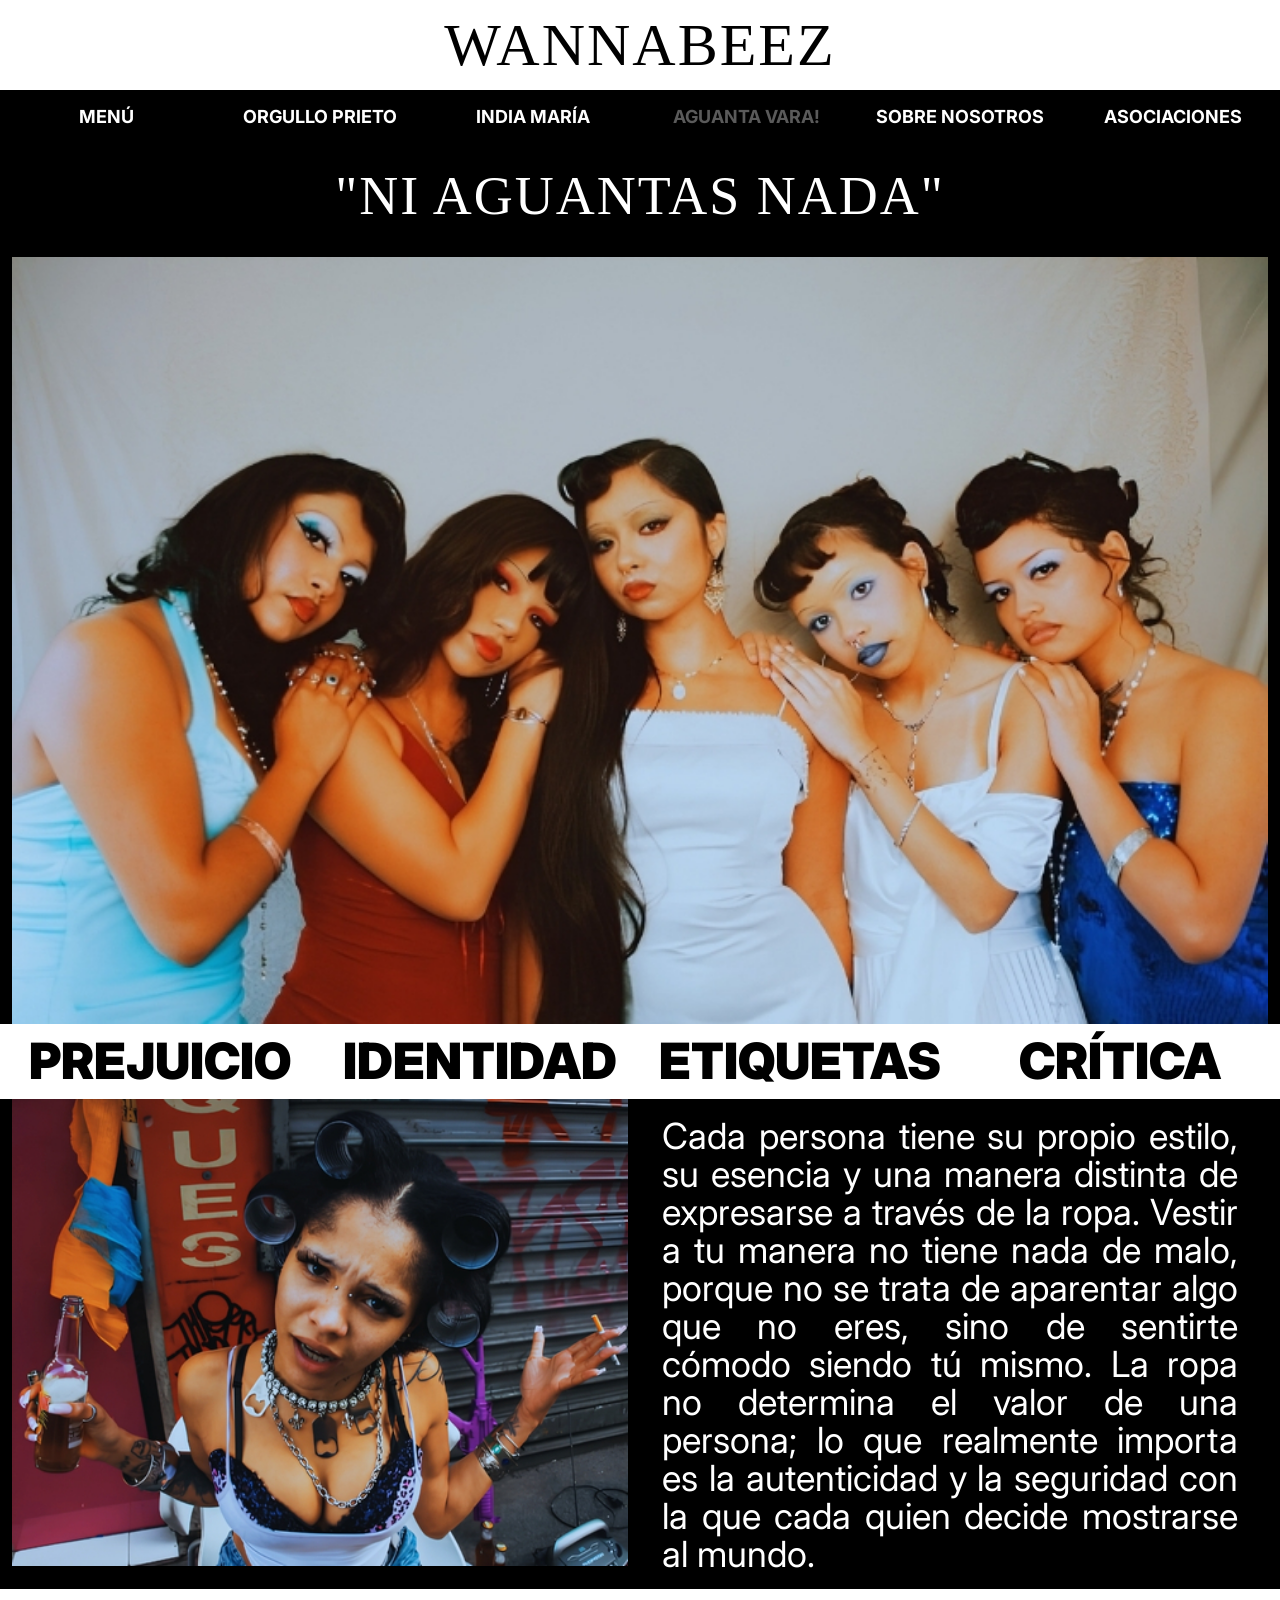
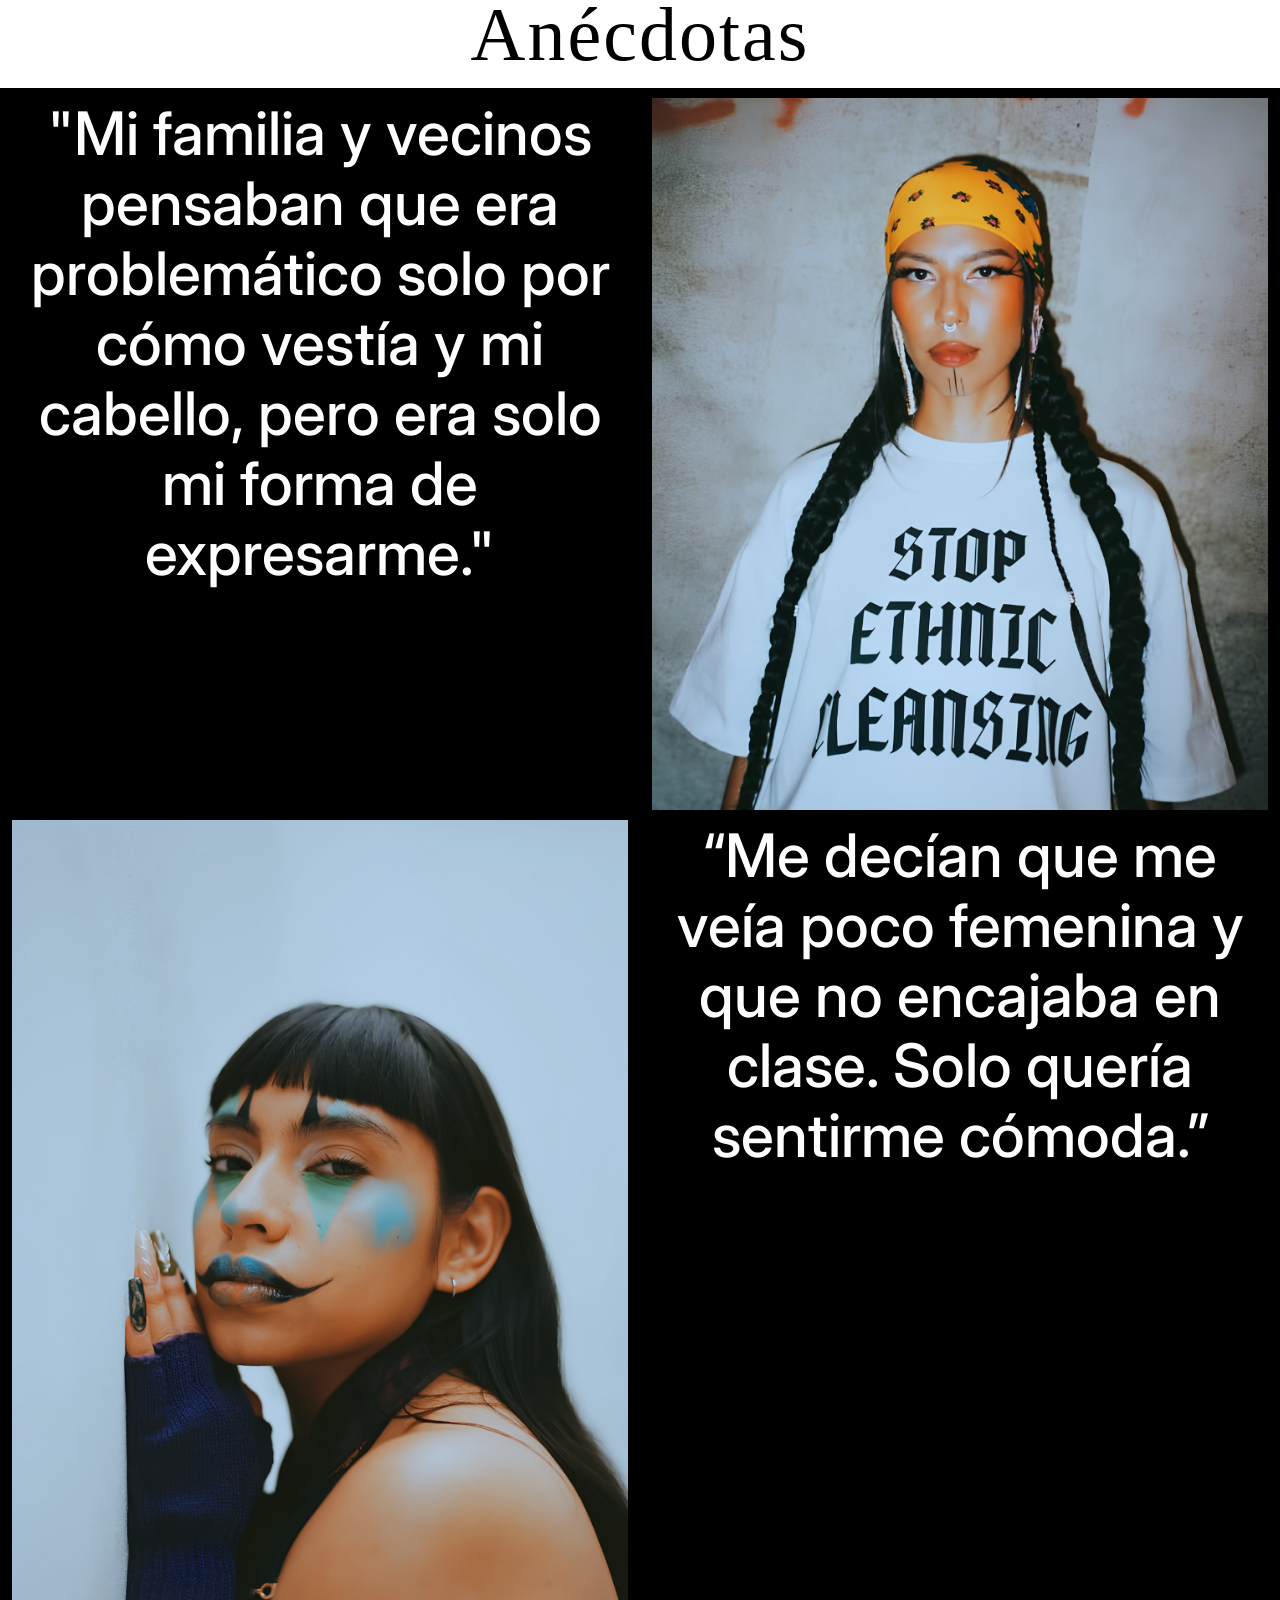
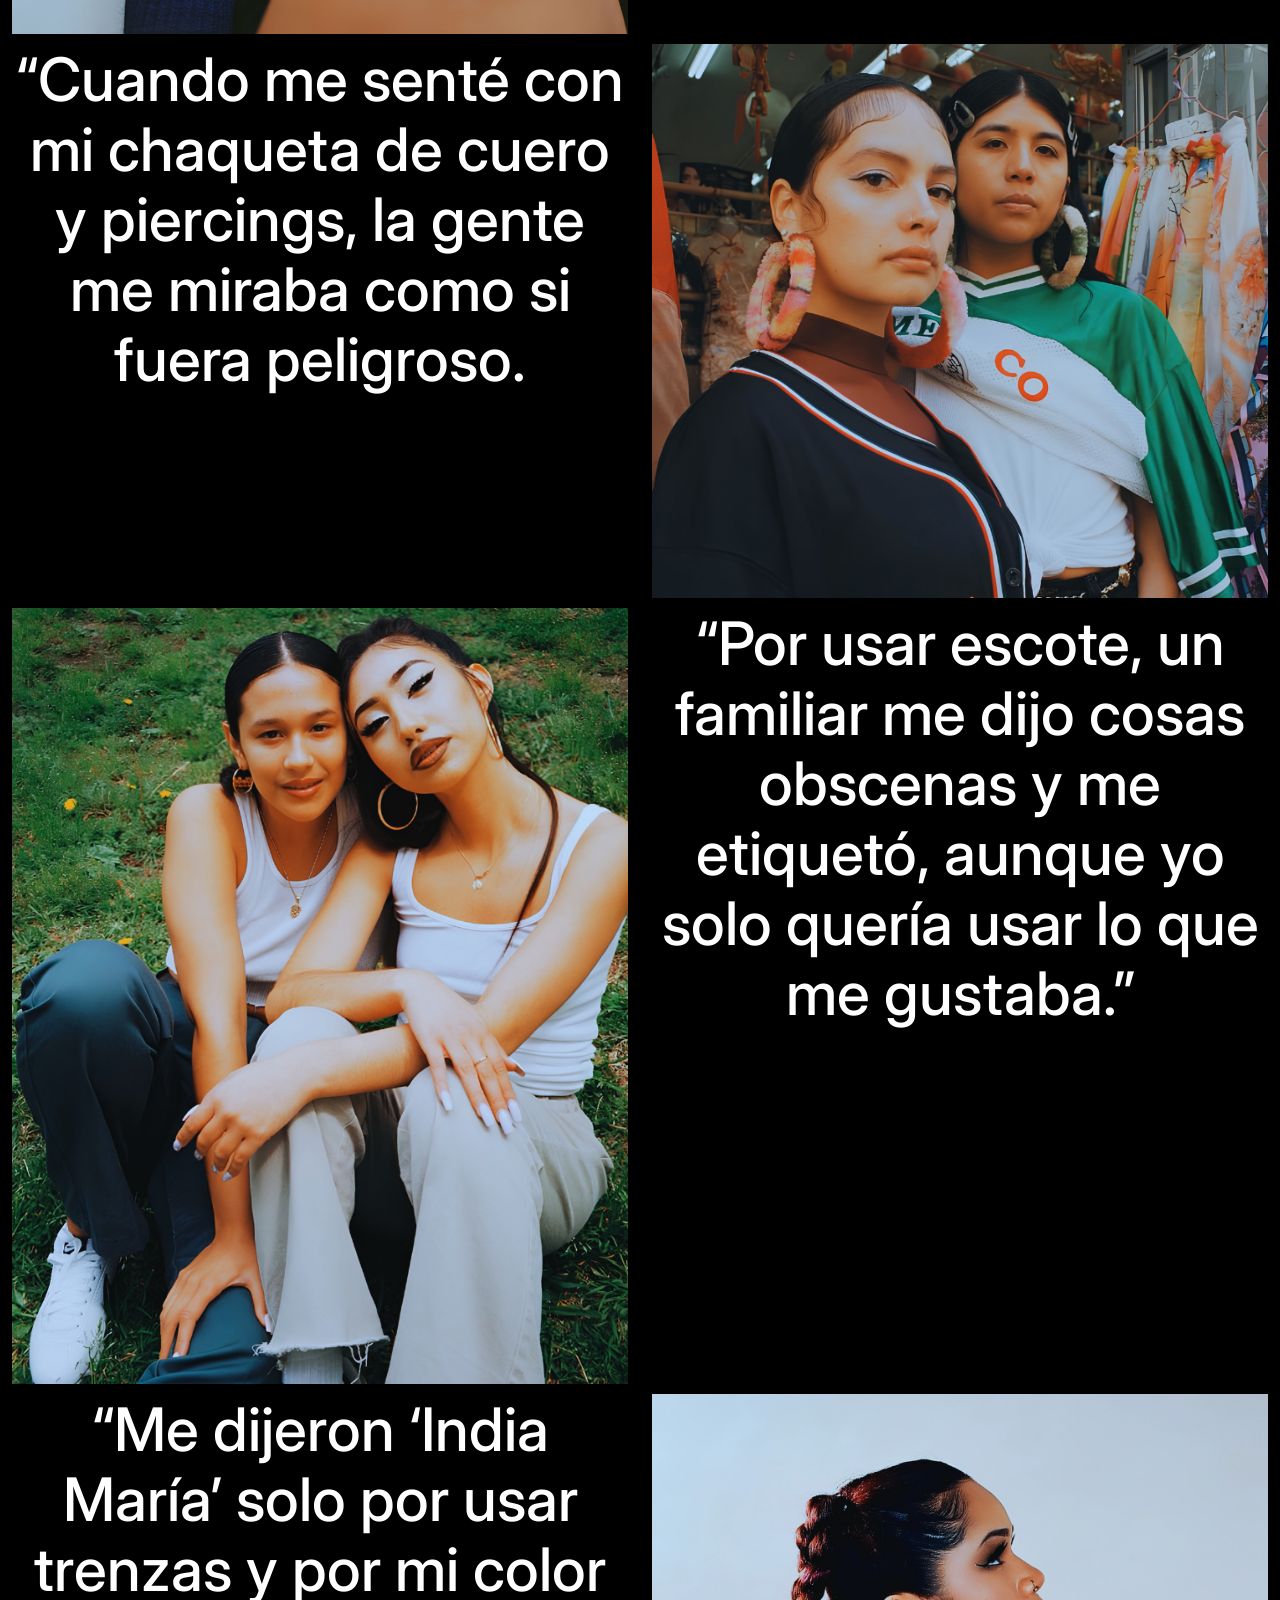
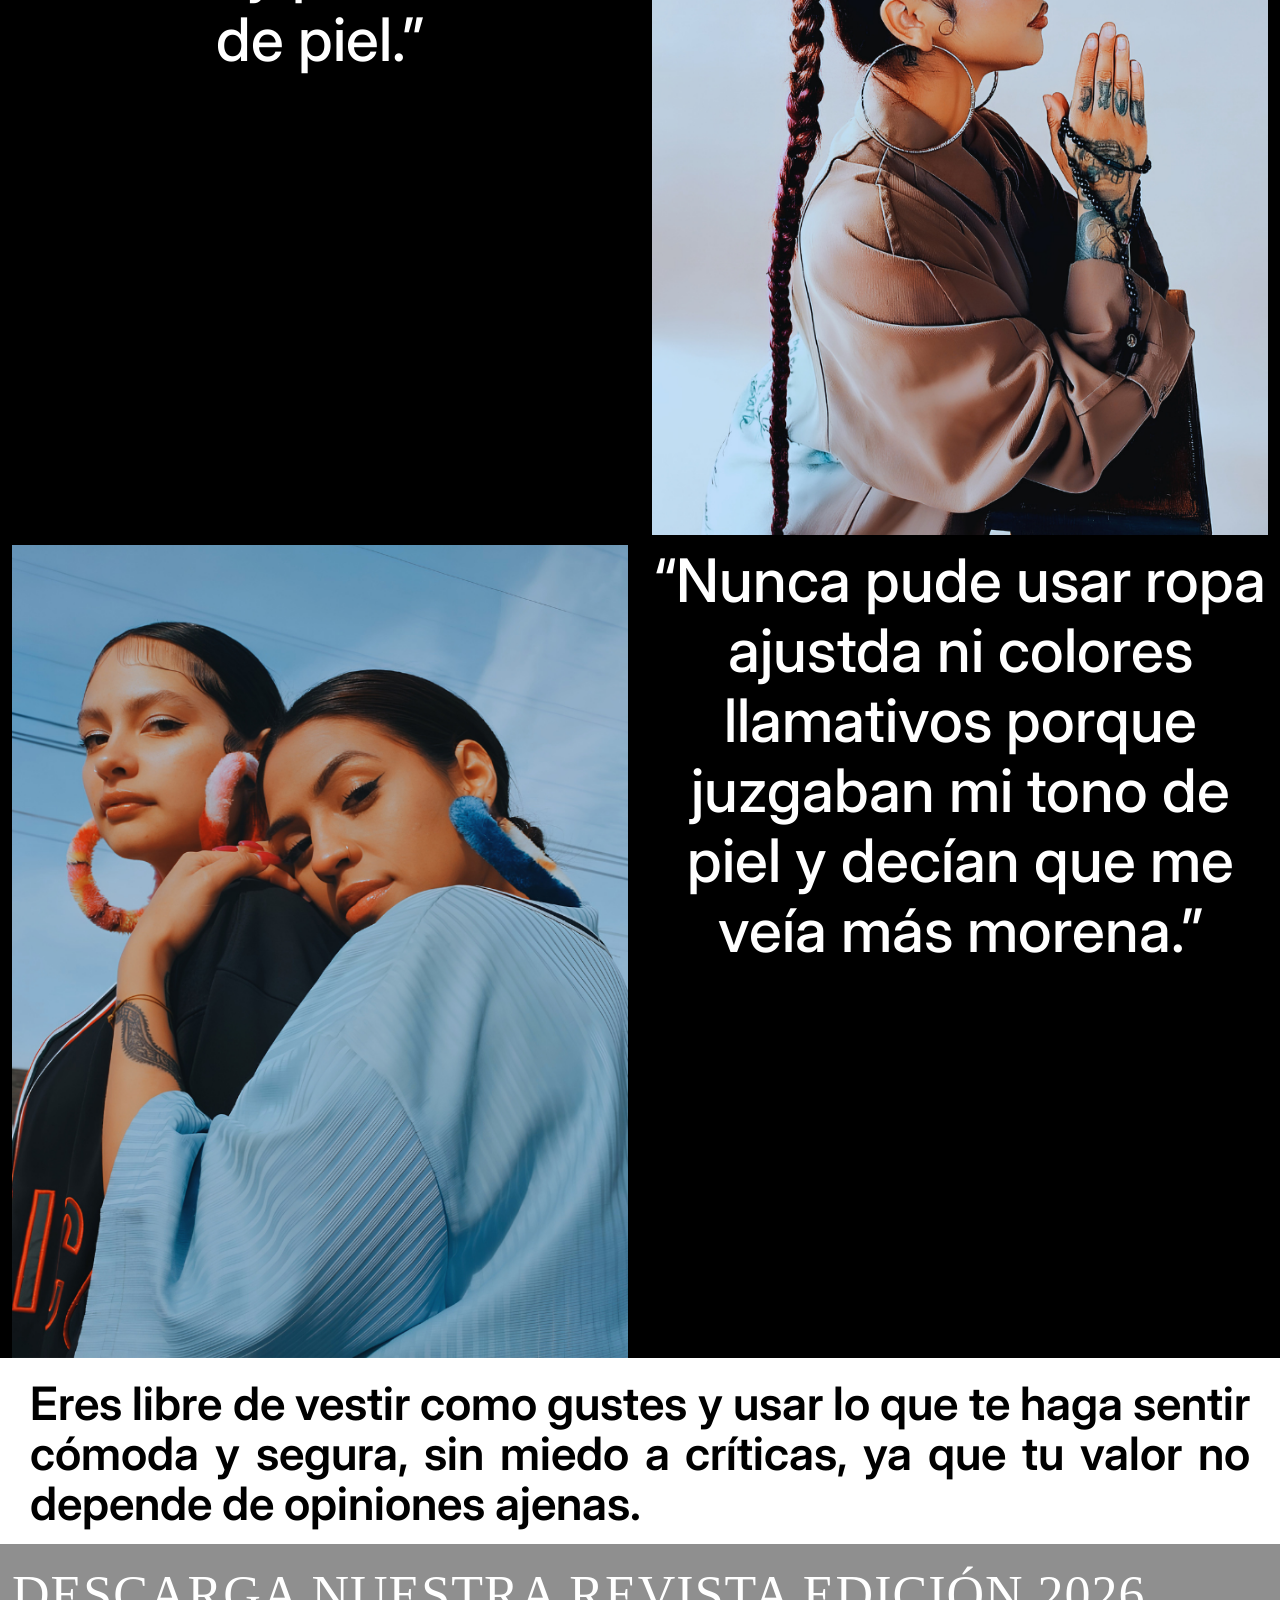
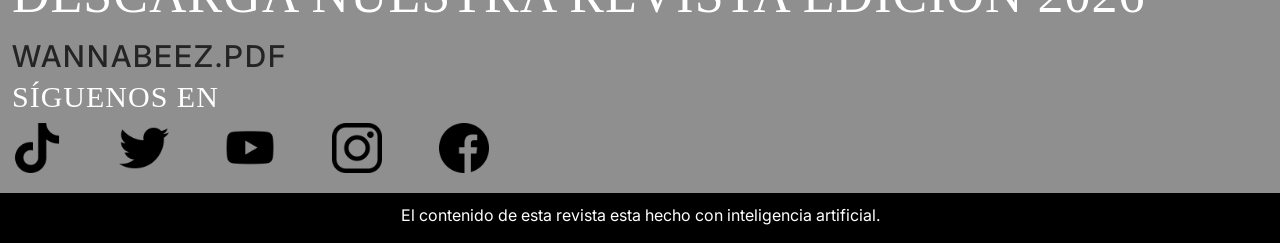
==== aguantavara.html @ c0423ff6 "Add files via upload" ====
<!DOCTYPE html>
<html lang="es">
<head>
    <meta charset="UTF-8">
    <meta name="viewport" content="width=device-width, initial-scale=1.0">
    <title>WANNABEEZ</title>
    <link rel="stylesheet" href="aguantavara.css">
    <link rel="preconnect" href="https://fonts.googleapis.com">
<link rel="preconnect" href="https://fonts.gstatic.com" crossorigin>
<link href="https://fonts.googleapis.com/css2?family=Rubik+Dirt&display=swap" rel="stylesheet">
    <link href="https://cdn.jsdelivr.net/npm/bootstrap@5.3.8/dist/css/bootstrap.min.css" rel="stylesheet" integrity="sha384-sRIl4kxILFvY47J16cr9ZwB07vP4J8+LH7qKQnuqkuIAvNWLzeN8tE5YBujZqJLB" crossorigin="anonymous">
    
    <link href="https://fonts.googleapis.com/css2?family=Inter:ital,opsz,wght@0,14..32,100..900;1,14..32,100..900&family=Rubik+Dirt&display=swap" rel="stylesheet">
</head>
<body>
<div class="barranav container-fluid">
        <div class="wannabeez row">
            <div class="col-12 col-md-12 col-lg-12 ">WANNABEEZ</div>
        </div>
          <div class="nav row">
        <div class="col-6 col-md-6 col-lg-2">
          <a href="paginaprincipal.html" class="bar">Menú</a>
        </div>

        <div class="col-6 col-md-6 col-lg-2">
         <a href="mex.html" class="bar">Orgullo Prieto</a>
        </div>
        
        <div class="col-6 col-md-6 col-lg-2">
          <a href="indiamaria.html" class="bar">India María</a>
        </div>

        <div class="col-6 col-md-6 col-lg-2">
          <a href="aguantavara.html" class="bar aguanta">Aguanta Vara!</a>
        </div>

        <div class="col-6 col-md-7 col-lg-2">
           <a href="sobrenosotros.html" class="bar">Sobre Nosotros</a>
        </div>

       <div class="col-6 col-md-7 col-lg-2">
           <a href="asociaciones.html" class="bar">Asociaciones</a>
        </div>
    </div>
    </div>
  
    
    <div class="niaguantas container-fluid">
      <div class="row">
         <div class="col-12 col-md-12 col-lg-12">
            <h1 class="nada">"Ni aguantas nada"</h1>
        </div>
      </div>
    </div>

 <div class="estilo-section container-fluid">
      <div class="row">
            <div class="contenedor-imagen-principal col-12 col-md-12 col-lg-12 ">
                <img 
                    src="latinasvestidos.jpg"
                    alt="imagen no disponible"
                    class="imagen-estilo img-fluid "
                >
            </div>
      </div>
  </div>
 
  <div class="cinta container-fluid">
    <div class="row">
      <div class="textocinta col-12 col-md-6 col-lg-3">Prejuicio</div>
      <div class="textocinta col-12 col-md-6 col-lg-3">Identidad</div>
      <div class="textocinta col-12 col-md-6 col-lg-3">Etiquetas</div>
      <div class="textocinta col-12 col-md-6 col-lg-3">Crítica</div>

    </div>
  </div>










      <div class="corriente-section container-fluid">
          <div class="row">
            <div class="col-12 col-md-12 col-lg-6">
                <img 
                    src="mujertubos.jpg"
                    alt="imagen no disponible"
                    class="imagen-corriente img-fluid"
                >
            </div>

             <div class="col-12 col-md-12 col-lg-6">
                <div class="contenido-corriente">
                    <p class="texto-corriente">
                       Cada persona tiene su propio estilo, su esencia y una manera distinta de expresarse a través de la ropa. Vestir a tu manera no tiene nada de malo, porque no se trata de aparentar algo que no eres, sino de sentirte cómodo siendo tú mismo. La ropa no determina el valor de una persona; lo que realmente importa es la autenticidad y la seguridad con la que cada quien decide mostrarse al mundo.
                    </p>
                </div>
            </div>
        </div>
      </div>
        

    <div class="anecdota container-fluid">
      <div class="row">
         <div class="col-12 col-md-12 col-lg-12">
            <h1 class="anecdotas">Anécdotas</h1>
        </div>
      </div>
    </div>

 <div class="anecdotass container-fluid">
      <div class="row">
            <div class="col-12 col-md-6 col-lg-6 ">
                 <h3 class="anecdotaa">"Mi familia y vecinos pensaban que era problemático solo por cómo vestía y mi cabello, pero era solo mi forma de expresarme."</h1>
            </div>
            <div class="col-12 col-md-6 col-lg-6 ">
               <img src="chavatrenzasgorroamarillo.png" alt="imagen no disponible" class="imagenes img-fluid">
          </div>
      </div>

      <div class="row">
            <div class="col-12 col-md-6 col-lg-6 ">
               <img src="chavapayaso.png" alt="imagen no disponible" class="imagenes img-fluid">
          </div>
          <div class="col-12 col-md-6 col-lg-6 ">
                 <h3 class="anecdotaa">“Me decían que me veía poco femenina y que no encajaba en clase. Solo quería sentirme cómoda.”</h1>
            </div>
      </div>

       <div class="row">
            <div class="col-12 col-md-6 col-lg-6 ">
                 <h3 class="anecdotaa">“Cuando me senté con mi chaqueta de cuero y piercings, la gente me miraba como si fuera peligroso.</h1>
            </div>
            <div class="col-12 col-md-6 col-lg-6 ">
               <img src="doschavas.png" alt="imagen no disponible" class="imagenes img-fluid">
          </div>
      </div>

      <div class="row">
            <div class="col-12 col-md-6 col-lg-6 ">
               <img src="doschavassentadapasto.png" alt="imagen no disponible" class="imagenes img-fluid">
          </div>
          <div class="col-12 col-md-6 col-lg-6 ">
                 <h3 class="anecdotaa">“Por usar escote, un familiar me dijo cosas obscenas y me etiquetó, aunque yo solo quería usar lo que me gustaba.”</h1>
            </div>
      </div>

        <div class="row">
            <div class="col-12 col-md-6 col-lg-6 ">
                 <h3 class="anecdotaa">“Me dijeron ‘India María’ solo por usar trenzas y por mi color de piel.”</h1>
            </div>
            <div class="col-12 col-md-6 col-lg-6 ">
               <img src="chavatrezasdelado.png" alt="imagen no disponible" class="imagenes img-fluid">
          </div>
      </div>

      <div class="row">
            <div class="col-12 col-md-6 col-lg-6 ">
               <img src="doschavasmiradabaja.png" alt="imagen no disponible" class="imagenes img-fluid">
          </div>
          <div class="col-12 col-md-6 col-lg-6 ">
                 <h3 class="anecdotaa">“Nunca pude usar ropa ajustda ni colores llamativos porque juzgaban mi tono de piel y decían que me veía más morena.”</h1>
            </div>
      </div>
  </div>


   <div class="frasefinal container-fluid">
    <div class="row">
      <div class="col-12 col-md-12 col-lg-12">
         <p class="texto-final col-12 col-md-12 col-lg-12">
              Eres libre de vestir como gustes y usar lo que te haga sentir cómoda y segura, sin miedo a críticas, ya que tu valor no depende de opiniones ajenas.
            </p>
      </div>
    </div>
   </div>



<div class="descarga container-fluid">
    <div class="row">
      <div class="col-12 col-md-12 col-lg-12">
        <h1 class="descargarevista">DESCARGA NUESTRA REVISTA EDICIÓN 2026</h1>
        <a href="*" class="pdf">WANNABEEZ.PDF</a>
         <h1 class="siguenos">Síguenos en</h1>
      </div>
    </div>
      <div class="row">
        <div class="col-2 col-md-1 col-lg-1">
           <img src="tik-tok.png" alt="imagen no disponible" class="imgfluid iconos" >
        </div>

        <div class="col-2 col-md-1 col-lg-1">
          <img src="twitter-forma-negra.png" alt="imagen no disponible" class="imgfluid iconos">
        </div>

        <div class="col-2 col-md-1 col-lg-1">
          <img src="youtube.png" alt="imagen no disponible" class="imgfluid iconos">
        </div>

        <div class="col-2 col-md-1 col-lg-1">
               <img src="logotipo-de-instagram.png" alt="imagen no disponible" class="imgfluid iconos">
        </div>

        <div class="col-2 col-md-1 col-lg-1">
          <img src="facebook (2).png" alt="imagen no disponible" class="imgfluid iconos">
        </div>
      </div>
</div>

<div class="ia container-fluid">
  <div class="row">
      <div class="col-12 col-md-12 col-lg-12">
        <p class="inteligenciaartificial">El contenido de esta revista esta hecho con inteligencia artificial.</p>
      </div>
    </div>
</div>
    
    <script src="https://cdn.jsdelivr.net/npm/bootstrap@5.3.8/dist/js/bootstrap.bundle.min.js" integrity="sha384-FKyoEForCGlyvwx9Hj09JcYn3nv7wiPVlz7YYwJrWVcXK/BmnVDxM+D2scQbITxI" crossorigin="anonymous"></script>
</body>
</html>
---- aguantavara.css ----
body {
    width: 100%;
    overflow-x: hidden;
}

.wannabeez{
    font-size: 60px;
    letter-spacing: 2px;
     display: flex;
    justify-content: space-between;
    font-family: var(--tipografiatitulos);
    color: #000000;
    text-align: center;
    transition: all 0.6s ease-in-out;
  }

   .wannabeez:hover{
     transition: all 0.6s ease-in-out;
     color: #ffffff;
  }

.nav{
    background-color: #000000;
    display: flex;
    justify-content: space-around;
    align-items: center;
}

.bar{
    color: #ffffff;
  text-decoration: none;
  font-size: 18px ;
  text-align: center;
  text-transform: uppercase; 
  font-family: var(--tipografiatexto);
  font-weight: 700;
  line-height: 100%;
  display: flex;
    justify-content: center;
    padding: 18px 0 ;
    transition: all 0.4s ease-in-out;

}

.bar:hover{
    color: #bebebe;
    font-size: 20px ;
    transition: all 0.4s ease-in-out;
}


.aguanta{
       color: #5a5a5a;
  font-size: 18px ;
  text-align: center;
  text-transform: uppercase; 
  font-family: var(--tipografiatexto);
  font-weight: 700;
  line-height: 100%;
  display: flex;
    justify-content: center;
    padding: 18px 0 ;
}

.niaguantas{
  background-color: #000000;
}

.nada{
    text-transform: uppercase;
    color: #ffffff;
    font-family: var(--tipografiatitulos);
    padding: 20px 20px ;
    background-color: #000000;
     text-align: center;
    font-size: 54px ;
    letter-spacing: 2px;
}


.estilo-section{
background-color: #000000;
 width: 100%;
}

.imagen-estilo{
    width: 100%;
    max-width: 380px;
    height: 520px;


}

.cinta{
  background-color: #ffffff;
}

.textocinta{
  color: #000000;
  font-family: var(--tipografiatexto);
  font-size: 50px ;
text-align: center;
  font-weight: 900;
  text-transform: uppercase;
}

.corriente-section{
   background-color: #000000;
}

.contenido-corriente{
   background-color: #000000;
  margin-top: 18px ;
}

.texto-corriente{
    margin-left: 10px ;
     margin-right: 30px;
     font-family: var(--tipografiatexto);
text-align: justify;
    font-size: 36px;
    line-height: 38px ;
    color: #ffffff;
    
}

.imagen-corriente{
  width: 100%;
}

.anecdota{
  background-color: #ffffff;
  display: flex;
  justify-content: center;
  align-items: center;
}

.anecdotas{
  color: #000000;
  font-family: var(--tipografiatitulos);
  letter-spacing: 2px ;
  font-size: 76px;
  text-align: center;
}
.anecdotass{
  background-color: #000000;
}

.anecdotaa{
color: #ffffff;
background-color: #000000;
margin-top: 10px ;
text-align: center;
font-family: var(--tipografiatexto);
font-weight: 500;
font-size: 60px ;
line-height: 70px ;
}


.imagenes{
  width: 100%;
  margin-top: 10px ;
}

.frasefinal{
  background-color: #ffffff;
  margin-top: 10px ;
}

.texto-final{
  color: #000000;
  margin-top: 10px ;
  font-family: var(--tipografiatexto);
  font-size: 46px ;
  text-align: justify;
  line-height: 50px ;
  padding-left: 18px ;
  padding-right: 18px ;
font-weight: 600;
}


.descarga{
  position: absolute;
  position: relative;
  background-color: #8f8f8f;
  padding: 20px ;
  
}

.descargarevista{
  color: #ffffff;
font-size: 52px ;
font-family: var(--tipografiatitulos);
text-transform: uppercase;
display: flex;
justify-content: left;
 letter-spacing: 1px ;

}

.pdf{
  text-decoration: none;
  color: #242424;
  font-size: 30px ;
  font-family: "Inter", sans-serif;
  letter-spacing: 2px ;
  transition: all 0.4s ease-in-out;
  font-weight: 500;
}

.pdf:hover{
    color: #000000;
    font-size: 32px ;
    transition: all 0.4s ease-in-out;
}

.siguenos{
 color: #ffffff;
  text-align: center;
    color: #ffffff;
font-size: 30px ;
font-family: var(--tipografiatitulos);
text-transform: uppercase;
display: flex;
justify-content: left;
 letter-spacing: 1px ;

}

.iconos{
  height: 50px;
  display: flex;
}

.ia{
  background-color: #000000;
  padding-top: 10px ;
}

.inteligenciaartificial{
  color: #ffffff;
  font-family: var(--tipografiatexto);
  font-size: 16px ;
  text-align: center;
}


:root{
    --tipografiatitulos: impact;
    --tipografiatexto: "Inter", sans-serif;
}
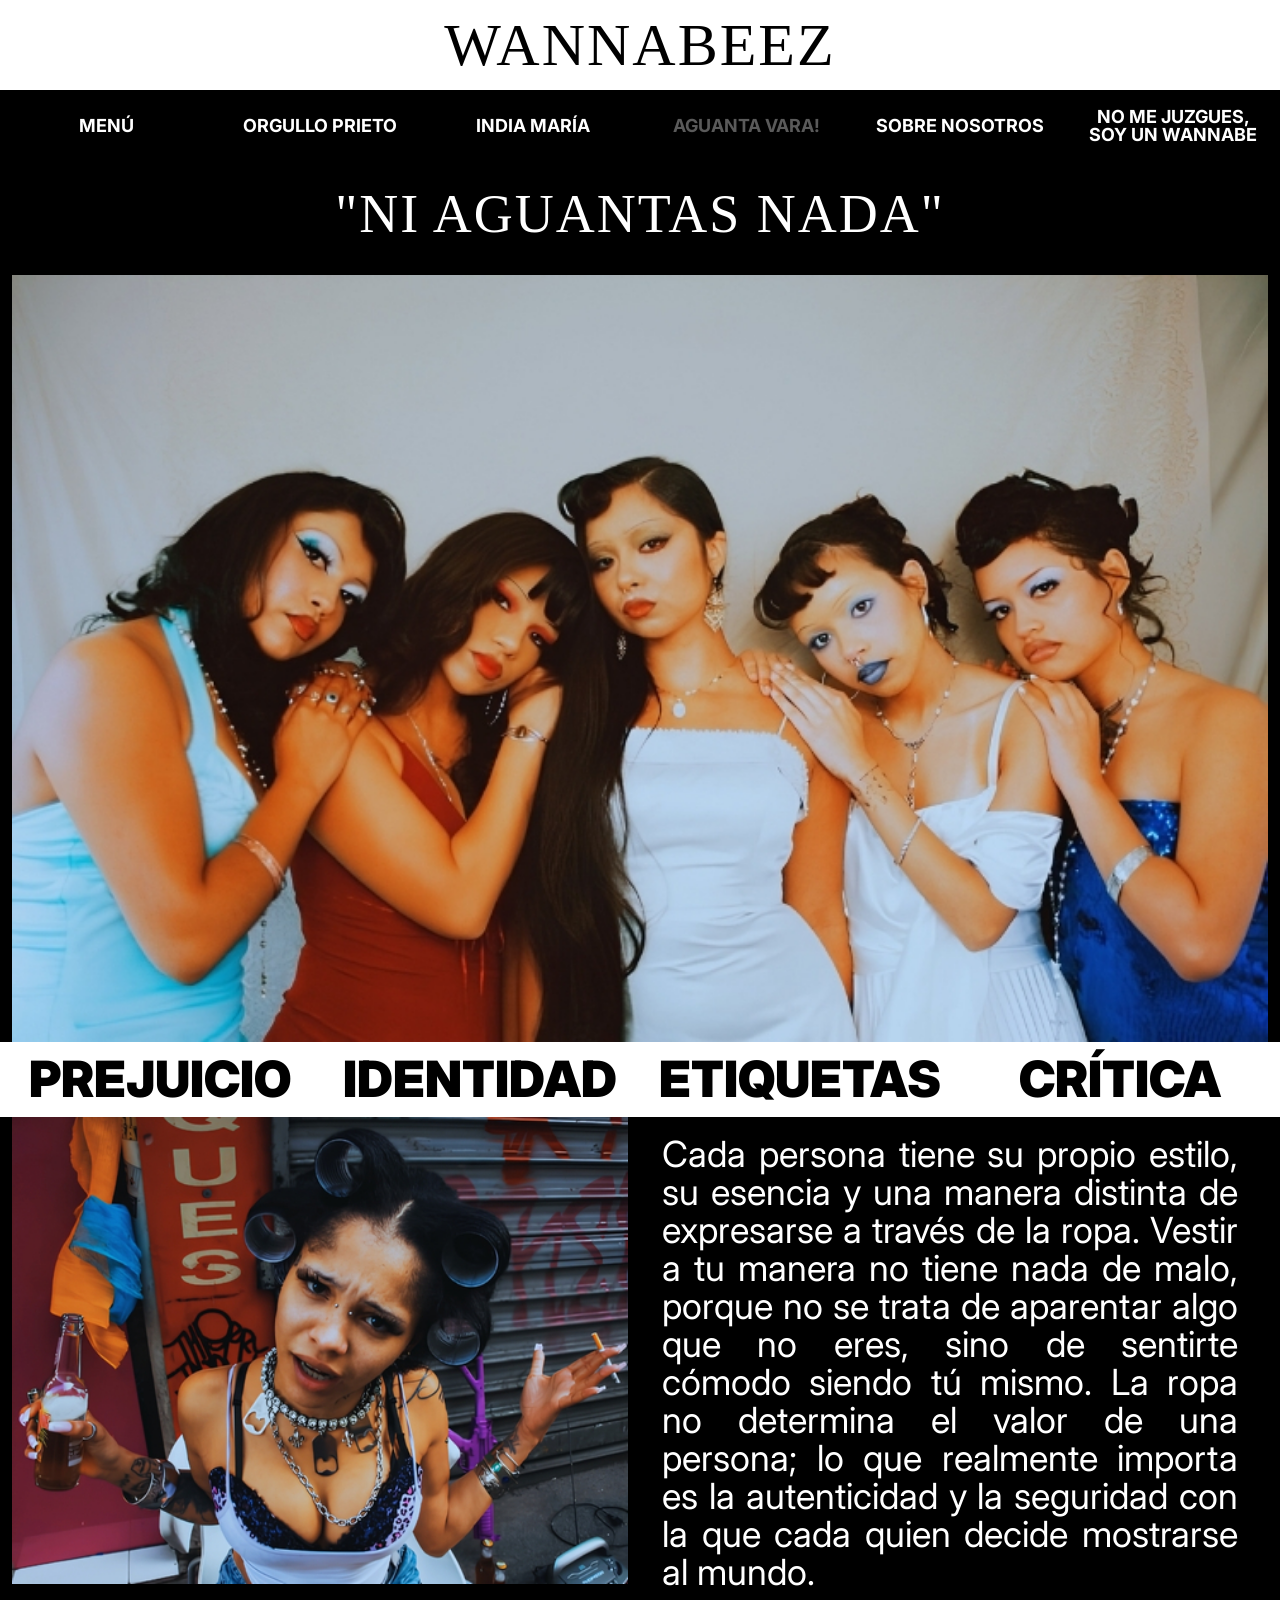
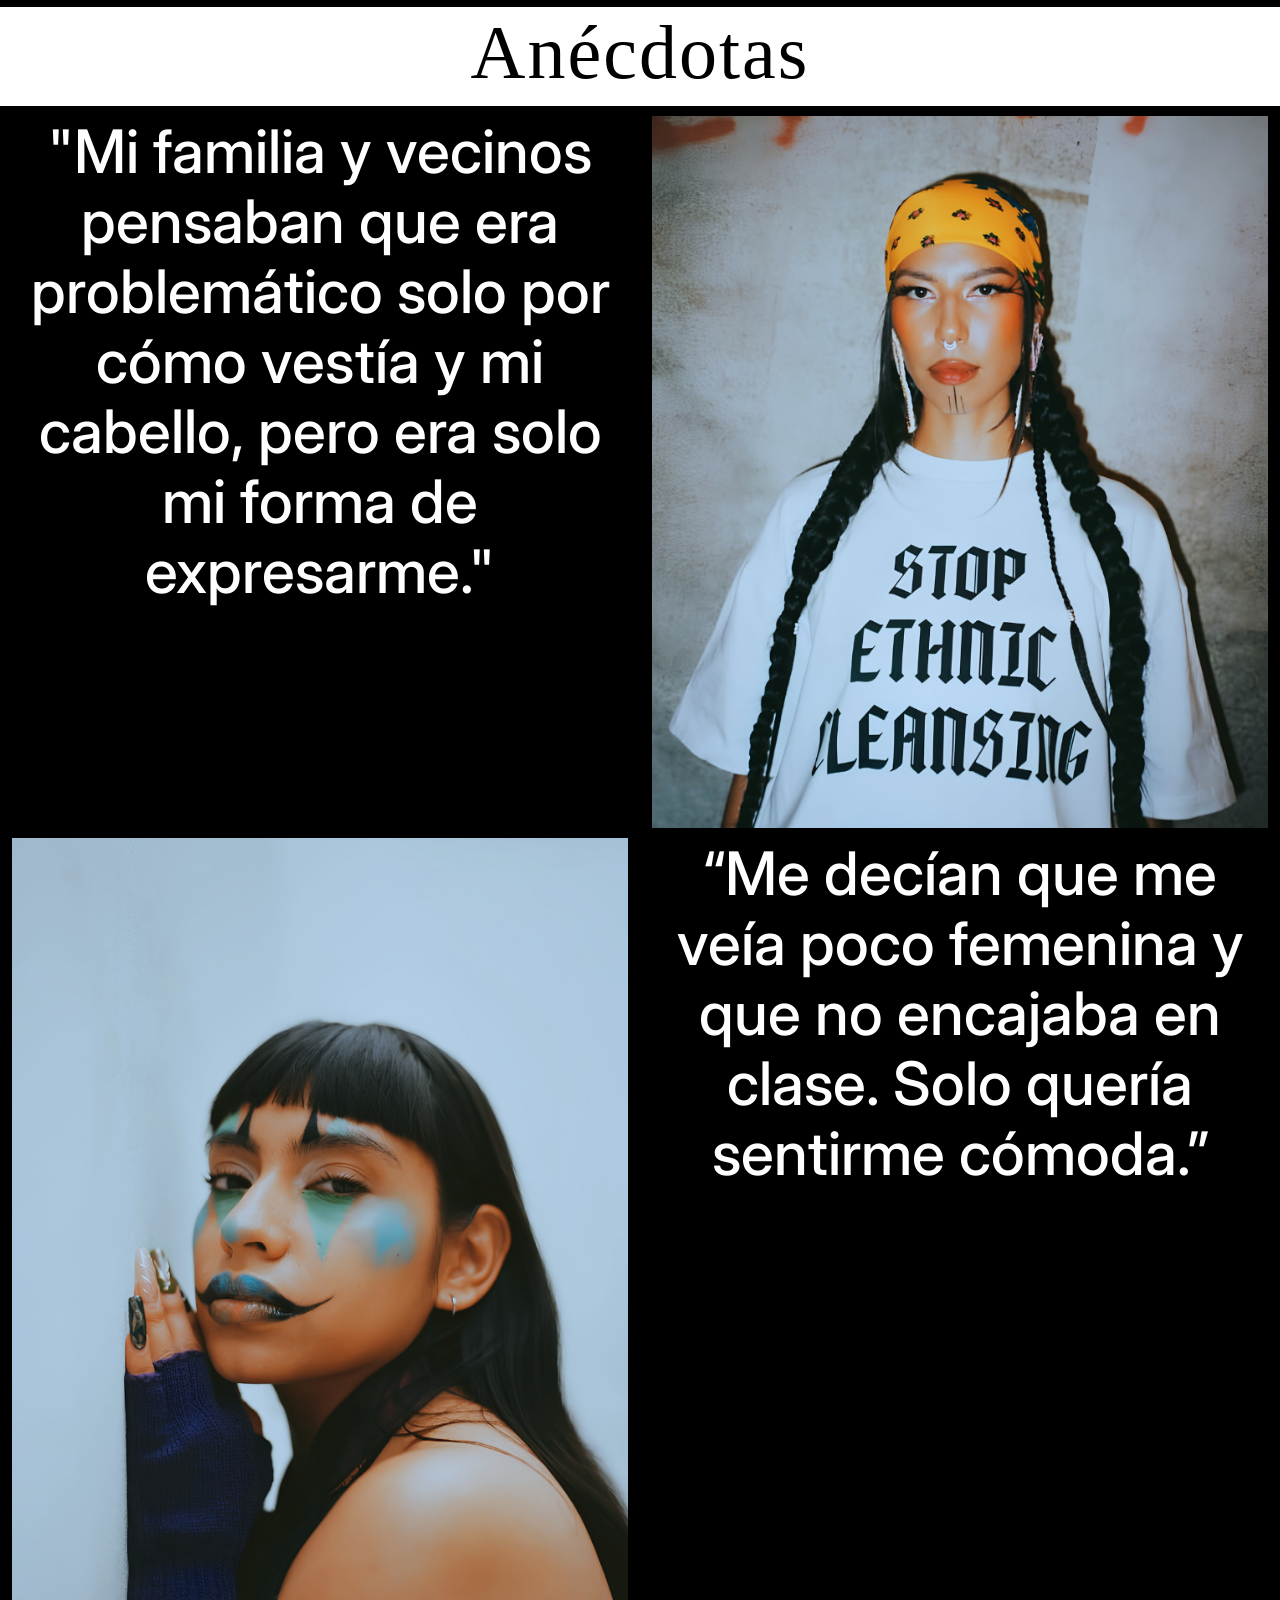
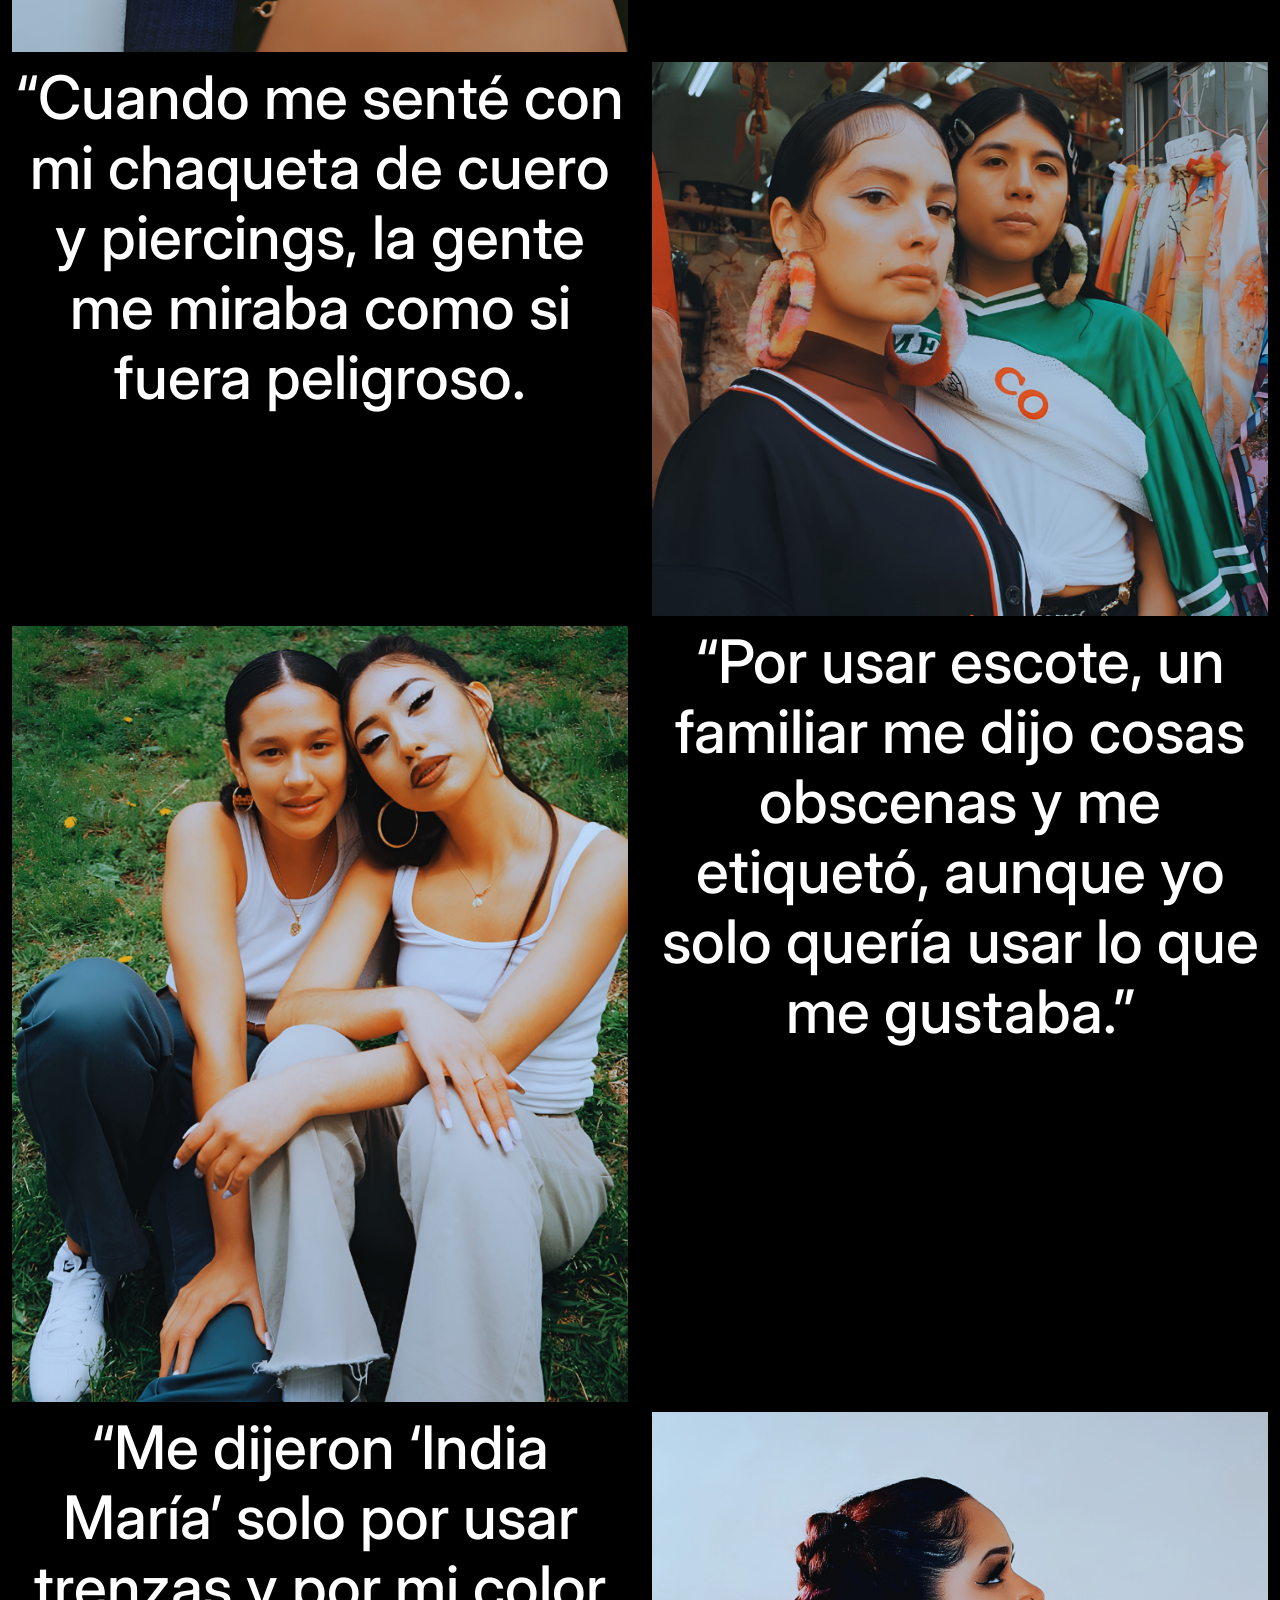
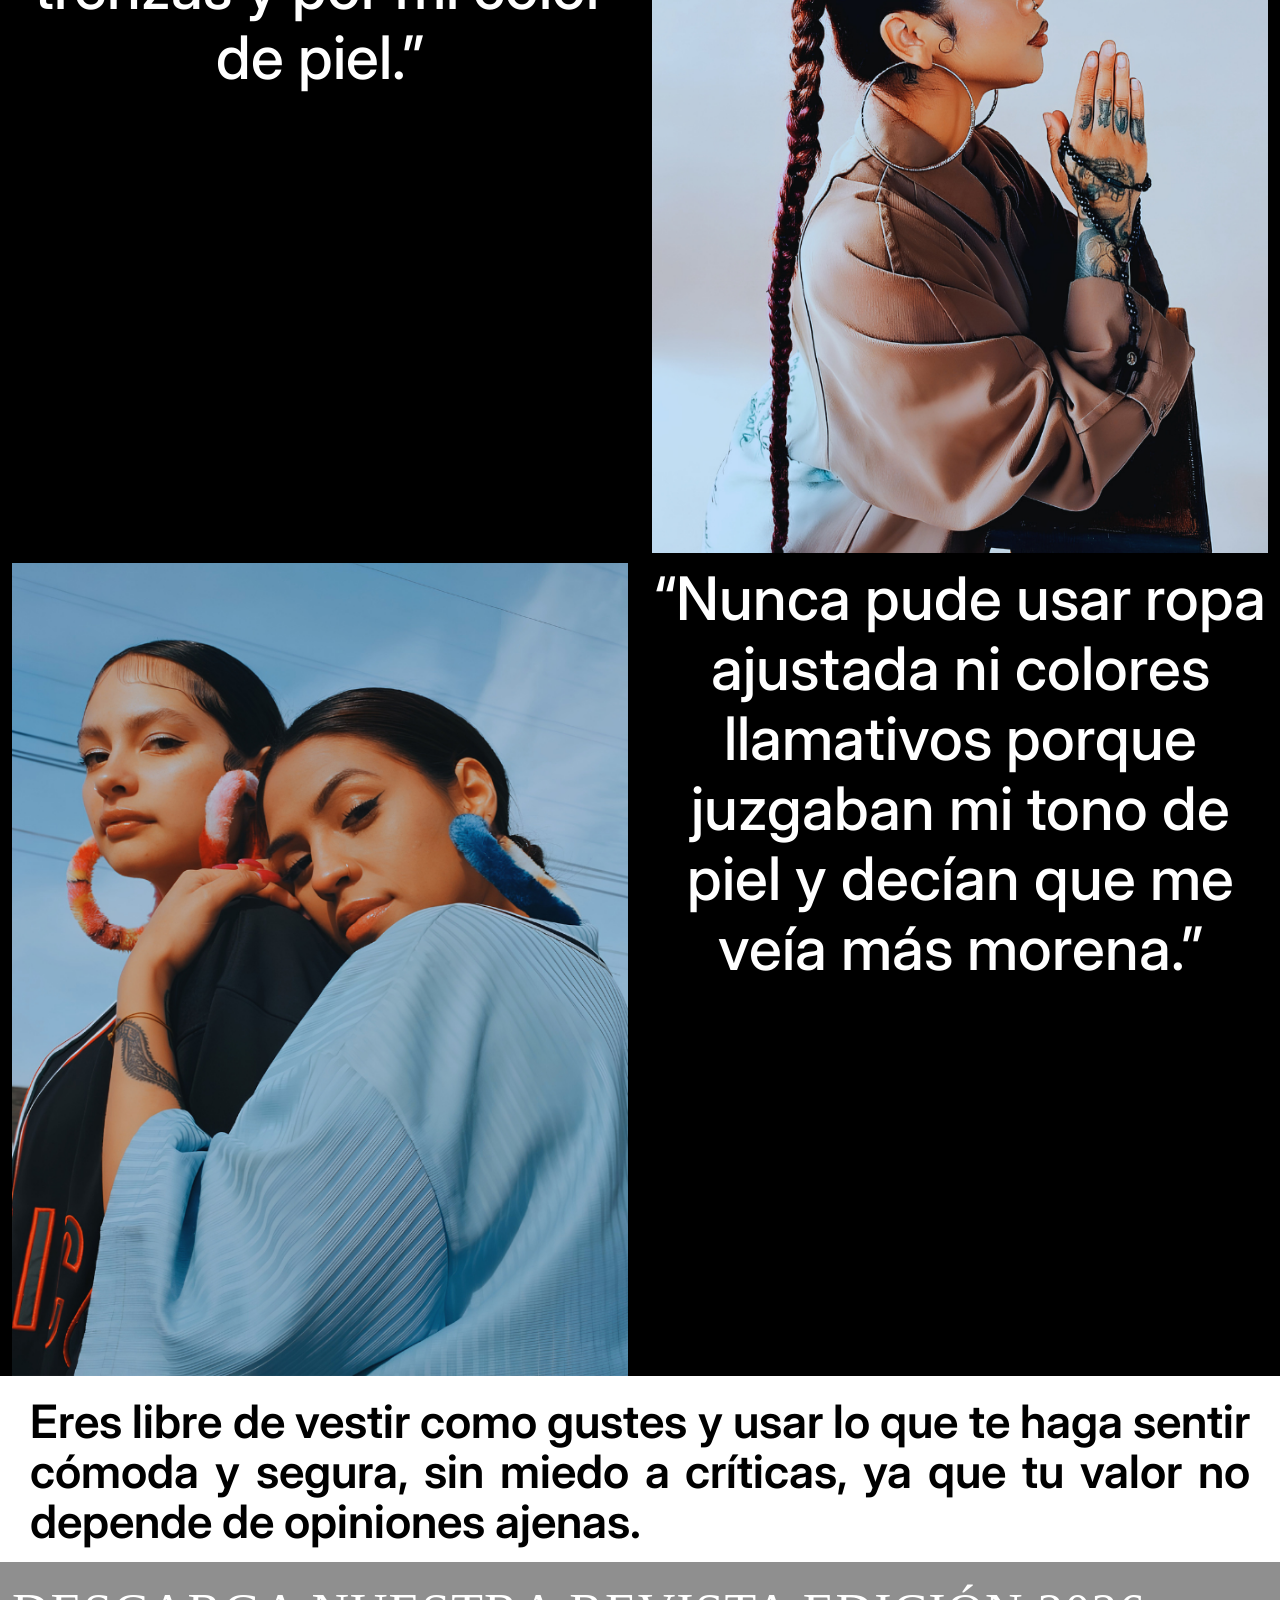
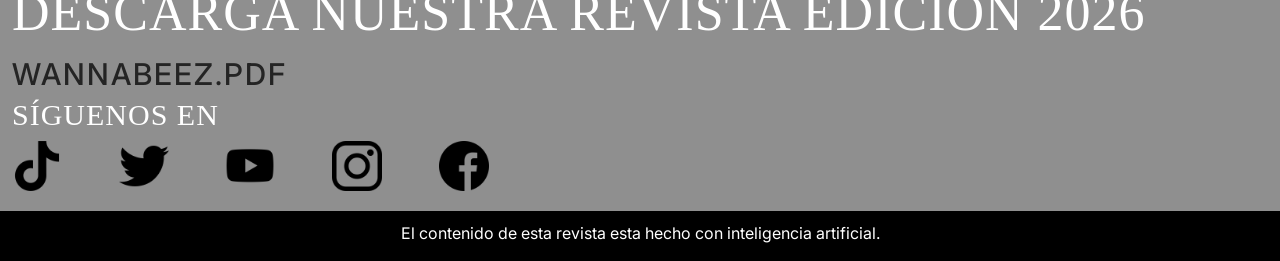
==== commit e72b73d5: "aguantavara.html" ====
--- a/aguantavara.html
+++ b/aguantavara.html
@@ -39,7 +39,7 @@
         </div>
 
        <div class="col-6 col-md-7 col-lg-2">
-           <a href="asociaciones.html" class="bar">Asociaciones</a>
+           <a href="asociaciones.html" class="bar">No me juzgues, soy un wannabe </a>
         </div>
     </div>
     </div>
@@ -164,7 +164,7 @@
                <img src="doschavasmiradabaja.png" alt="imagen no disponible" class="imagenes img-fluid">
           </div>
           <div class="col-12 col-md-6 col-lg-6 ">
-                 <h3 class="anecdotaa">“Nunca pude usar ropa ajustda ni colores llamativos porque juzgaban mi tono de piel y decían que me veía más morena.”</h1>
+                 <h3 class="anecdotaa">“Nunca pude usar ropa ajustada ni colores llamativos porque juzgaban mi tono de piel y decían que me veía más morena.”</h1>
             </div>
       </div>
   </div>
@@ -186,7 +186,7 @@
     <div class="row">
       <div class="col-12 col-md-12 col-lg-12">
         <h1 class="descargarevista">DESCARGA NUESTRA REVISTA EDICIÓN 2026</h1>
-        <a href="*" class="pdf">WANNABEEZ.PDF</a>
+        <a href="https://heyzine.com/flip-book/a8b0dc590b.html" class="pdf">WANNABEEZ.PDF</a>
          <h1 class="siguenos">Síguenos en</h1>
       </div>
     </div>
@@ -223,4 +223,4 @@
     
     <script src="https://cdn.jsdelivr.net/npm/bootstrap@5.3.8/dist/js/bootstrap.bundle.min.js" integrity="sha384-FKyoEForCGlyvwx9Hj09JcYn3nv7wiPVlz7YYwJrWVcXK/BmnVDxM+D2scQbITxI" crossorigin="anonymous"></script>
 </body>
-</html>+</html>
